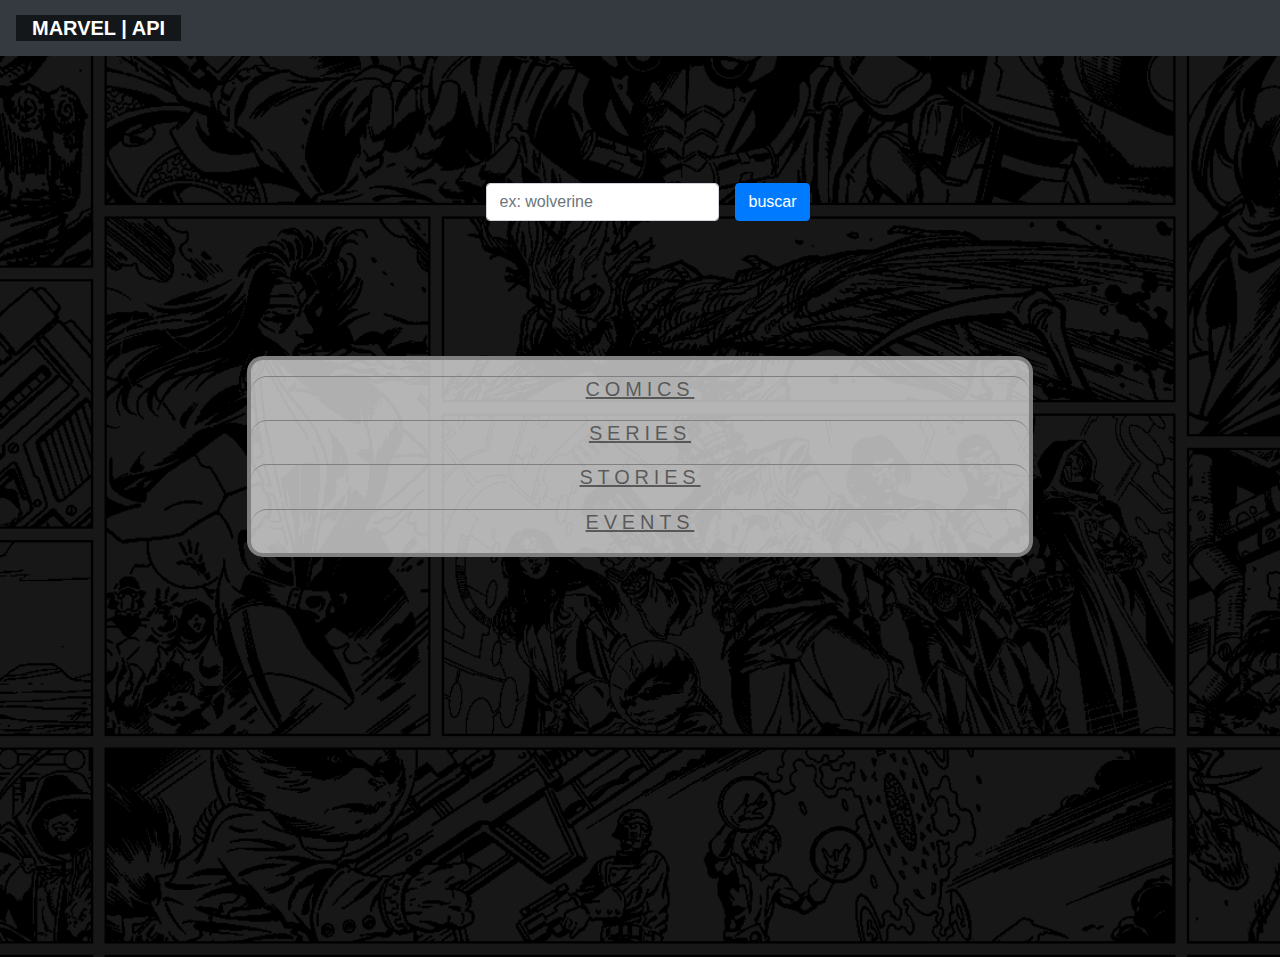
==== public/completeSearch.html @ 0ef27f5d "..." ====
<!DOCTYPE html>
<html lang="pt-br">
<head>
    <meta charset="UTF-8">
    <meta name="viewport" content="width=width-device, initial-scale=1.0">
    <title>API | Marvel</title>
    <link rel="stylesheet" href="css/base.css">
    <link rel="stylesheet" href="css/completeSearch.css">
    <link rel="stylesheet" href="https://stackpath.bootstrapcdn.com/bootstrap/4.1.3/css/bootstrap.min.css">
</head>
<body>
<div class="body">

<header class="">
    <nav class="navbar navbar-expand-md navbar-dark bg-dark">
        <a class="navbar-brand" href="index.html">
            <span id="logo-marvel" class="logo-marvel" >MARVEL | API</span>
        </a>
    </nav>
</header>

<div class="container" id="container">
    <div class="row justify-content-center">
        <form class="form-inline" id="form-search-complete">
            <div class="form-group mx-sm-3 mb-2">
                <label> <input type="text" class="form-control" id="input-search-complete" required placeholder="ex: wolverine"> </label>
            </div>
            <button type="submit" class="btn btn-primary mb-2">buscar</button>
        </form>
    </div>

    <div class="w50 content-marvel-details">

        <div id="content-marvel-details-1">
            <!--name/description/image-->
        </div>


        <div class="row-comics-series-stories-events">
            <h5 id="click-1">Comics</h5>
              <ul class="hide marvel-1" id="comic">  <!--li--> </ul>
        </div>

        <div class="row-comics-series-stories-events">
            <h5 id="click-2">series</h5>
            <ul class="hide marvel-2" id="series"><!--li--> </ul>
        </div>

        <div class="row-comics-series-stories-events">
            <h5 id="click-3">stories</h5>
            <ul class="hide marvel-3" id="stories"> <!--li--> </ul>
        </div>

        <div class="row-comics-series-stories-events">
            <h5 id="click-4">events</h5>
            <ul class="hide marvel-4" id="events"> <!--li--> </ul>
        </div>

</div><!--w50 content-marvel-details-->
</div><!--container-->
</div>
<script src="https://code.jquery.com/jquery-3.5.1.min.js"></script>
<script src="https://cdnjs.cloudflare.com/ajax/libs/popper.js/1.14.3/umd/popper.min.js"></script>
<script src="https://stackpath.bootstrapcdn.com/bootstrap/4.1.3/js/bootstrap.min.js"></script>
<script src="app/generatorMD5.js"></script>
<script src="app/caracters-only.js"></script>
<script src="js/complete-search.js"></script>
</body>
</html>
---- public/css/base.css ----
* {
    margin: 0;
    padding: 0;
    box-sizing: border-box;
}

#body { background: url("./../imagens/marvelBackground.gif") center / cover no-repeat; height: auto}
.body { background: url("./../imagens/marvelBackground.gif") center / cover no-repeat; height: auto;padding-bottom: 25rem}
#container {width: 70%}

.logo-marvel {
    background-color: rgba(0,0,0, .6);
    color: white;
    font-family: "Arial", serif;
    padding: .1rem 1rem;
    font-weight: bold;
}

section#container {
    margin-top: 3rem;
}

main {
    position: relative;
    height: 1400px;
}

.pagination {
    position: absolute;
    left: 25%;
    right: 25%;
    bottom: 0;
    transform: translate(-3%, -3%);
}

.row {
    display: flex;
    flex-wrap: wrap;
    height: 300px;
}

.w25 {
    border: 1px solid black;
    border-radius: 10px;
    flex: calc(25% - 1rem);
    padding: 0;
}

.footer {
    margin-top: 2rem;
    height: 8rem;
    line-height: 8rem;
    width: 100%;
}
.footer > p {
    text-align: center;
    color: white;
}

@media screen and (max-width: 1280px) {
    main {
        height: 1480px;
    }
}

@media screen and (max-width: 1024px) {
    main {
        height: 1450px;
    }
}

@media screen and (max-width: 992px) {

    .pagination > span {
        margin: 2px 0;
    }

    #body { height: calc(50rem * 2)}


}

@media screen and (max-width: 768px) {
    .w25 {
        flex: 50%;
    }
    main {
        height: 150rem;
    }

    #body { height: calc(78rem * 2)}

    .footer {
        margin-top: 0;
    }

}

@media screen and (max-width: 560px) {
    .slider { display: none}
    .w25 {
        flex: 100%;
    }

    main {
        height: 250rem;
    }

    #body { height: calc(130rem * 2)}

    .footer {
        margin-top: 0;
    }

}

@media screen and (max-width: 500px) {
    .w25 {
        flex: 100%;
    }
}
---- public/css/completeSearch.css ----
#logo-marvel {text-align: center}
.content-marvel-details {
    background-color: rgba(250,250,250, .7);
    width: calc(100% - 5rem);
    margin: 0 auto;
    height: auto;
    border-radius: 1rem ;
    padding-top: 1rem;
    border: .3rem solid gray;
}

.content-marvel-details > #content-marvel-details-1 > h3 {
    text-align: center;
    padding: 1rem;
}

.content-marvel-details__container > .img-description {
    display: flex;
    justify-content: space-around;
    padding: 1rem 1rem 2rem 1rem;
}

.img-description > img {
    padding-right: 1rem;
    width: 100%;
    height: 100%;
    max-width: 464px;
    max-height: 261px;
}

.img-description > p {
    padding: 0 1rem;
    text-align: justify;
    width: 100%;
    height: 100%;
}

.content-marvel-details > .row-comics-series-stories-events {
    width: 100%;
    height: auto;
    padding-bottom: .7rem;
    border-top-left-radius: 1rem ;
    border-top-right-radius: 1rem ;
    border-top: 1px solid gray;
}

.row-comics-series-stories-events > h5 {
    color: rgba(0,0,0,.5);
    text-align: center;
    text-transform: uppercase;
    text-decoration: underline;
    letter-spacing: .3rem;
    cursor: pointer;
}

.row-comics-series-stories-events > ul{
    padding: 1rem;
    list-style: none;
    display: flex;
    flex-direction: column;
    flex-wrap: wrap;
    height: 28rem;
}

.row-comics-series-stories-events > ul > li{
    text-decoration: underline;
    color: rgba(0,0,0,.8);
    padding-bottom: .2rem;
}

.invisible {
    display: block;
}
@media screen and (max-width: 1024px) {
    .row-comics-series-stories-events > ul{
        height: auto;
    }
}

@media screen and (max-width: 992px) {
    .row-comics-series-stories-events > ul{
        height: auto;
    }
}

@media screen and (max-width: 768px) {
    .content-marvel-details__container > .img-description {
        flex-direction: column;
    }
}

@media screen and (max-width: 560px) {


}

@media screen and (max-width: 500px) {

}
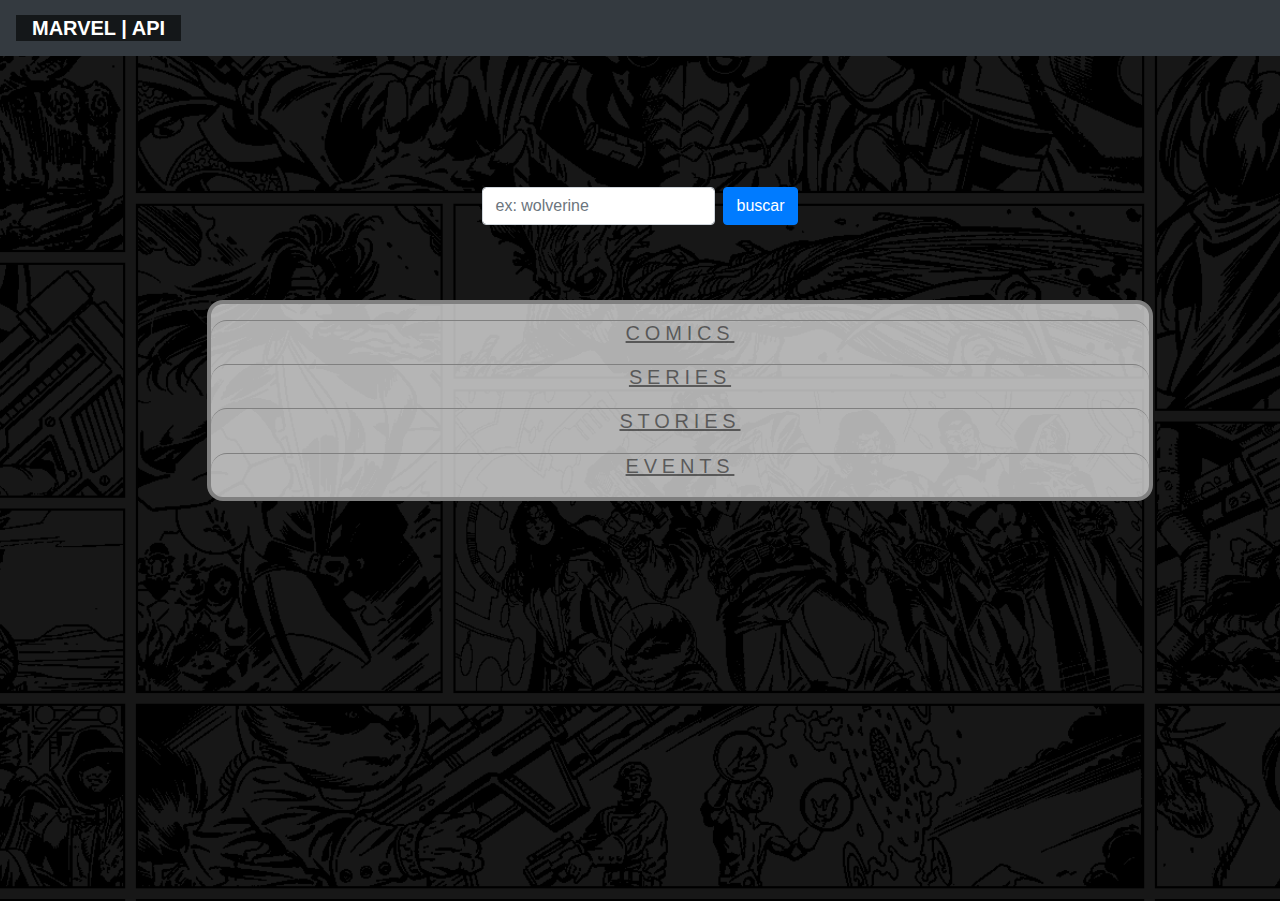
==== commit 823feae6: "finalizado" ====
--- a/public/completeSearch.html
+++ b/public/completeSearch.html
@@ -22,10 +22,11 @@
 <div class="container" id="container">
     <div class="row justify-content-center">
         <form class="form-inline" id="form-search-complete">
-            <div class="form-group mx-sm-3 mb-2">
+            <div class="form-group mx-sm-3 " id="labe-input-button">
                 <label> <input type="text" class="form-control" id="input-search-complete" required placeholder="ex: wolverine"> </label>
+                <button type="submit" class="btn btn-primary ml-2">buscar</button>
             </div>
-            <button type="submit" class="btn btn-primary mb-2">buscar</button>
+
         </form>
     </div>
 
--- a/public/css/base.css
+++ b/public/css/base.css
@@ -59,45 +59,76 @@
 
 @media screen and (max-width: 1280px) {
     main {
-        height: 1480px;
+        height: 90rem;
+    }
+
+    .w25 {
+        flex: 25%;
     }
 }
 
 @media screen and (max-width: 1024px) {
     main {
-        height: 1450px;
+        height: 110rem;
     }
+
+    .w25 {
+        flex: 33%;
+    }
+
 }
 
-@media screen and (max-width: 992px) {
-
-    .pagination > span {
-        margin: 2px 0;
+@media screen and (max-width: 840px) {
+    main {
+        height: 115rem;
     }
-
-    #body { height: calc(50rem * 2)}
-
-
 }
 
 @media screen and (max-width: 768px) {
     .w25 {
+        flex: 33%;
+    }
+    main {
+        height: 115rem;
+    }
+
+    #body { height: calc(63rem * 2)}
+
+    .footer {
+        margin-top: 0;
+    }
+
+    .bg-modal-navegate {
+        top: 20rem;
+    }
+
+}
+
+@media screen and (max-width: 640px) {
+    .slider { display: none}
+    .w25 {
         flex: 50%;
     }
+
     main {
-        height: 150rem;
+        height: 132rem;
     }
 
-    #body { height: calc(78rem * 2)}
+    #body { height: calc(71rem * 2)}
 
     .footer {
         margin-top: 0;
     }
 
 }
-
-@media screen and (max-width: 560px) {
-    .slider { display: none}
+@media screen and (max-width: 640px) {
+    .w25 {
+        flex: 100%;
+    }
+    main { height: 245rem;}
+    #body { height: calc(130rem * 2)}
+}
+@media screen and (max-width: 500px) {
     .w25 {
         flex: 100%;
     }
@@ -106,16 +137,26 @@
         height: 250rem;
     }
 
-    #body { height: calc(130rem * 2)}
+    #body { height: calc(133rem * 2)}
 
     .footer {
         margin-top: 0;
+
     }
+    .bg-modal-navegate {
+        top: 20rem;
+    }
+
+    .bg-modal{
+        width: 100%;
+    }
+
+    .box-modal {
+        width: 97%;
+        left: 2rem;
+    }
+
 
 }
 
-@media screen and (max-width: 500px) {
-    .w25 {
-        flex: 100%;
-    }
-}
+
--- a/public/css/completeSearch.css
+++ b/public/css/completeSearch.css
@@ -1,8 +1,8 @@
 #logo-marvel {text-align: center}
 .content-marvel-details {
     background-color: rgba(250,250,250, .7);
-    width: calc(100% - 5rem);
-    margin: 0 auto;
+    width: calc(100% + 5rem);
+    margin: -3.5rem auto 0 auto;
     height: auto;
     border-radius: 1rem ;
     padding-top: 1rem;
@@ -71,6 +71,7 @@
 .invisible {
     display: block;
 }
+/*#labe-input-button {display: flex}*/
 @media screen and (max-width: 1024px) {
     .row-comics-series-stories-events > ul{
         height: auto;
@@ -90,7 +91,15 @@
 }
 
 @media screen and (max-width: 560px) {
+    #form-search-complete {
+        margin-top: 5rem;
+        margin-left: 4rem;
+        padding: 0;
+    }
 
+    #container{
+        margin-left: 2rem;
+    }
 
 }
 
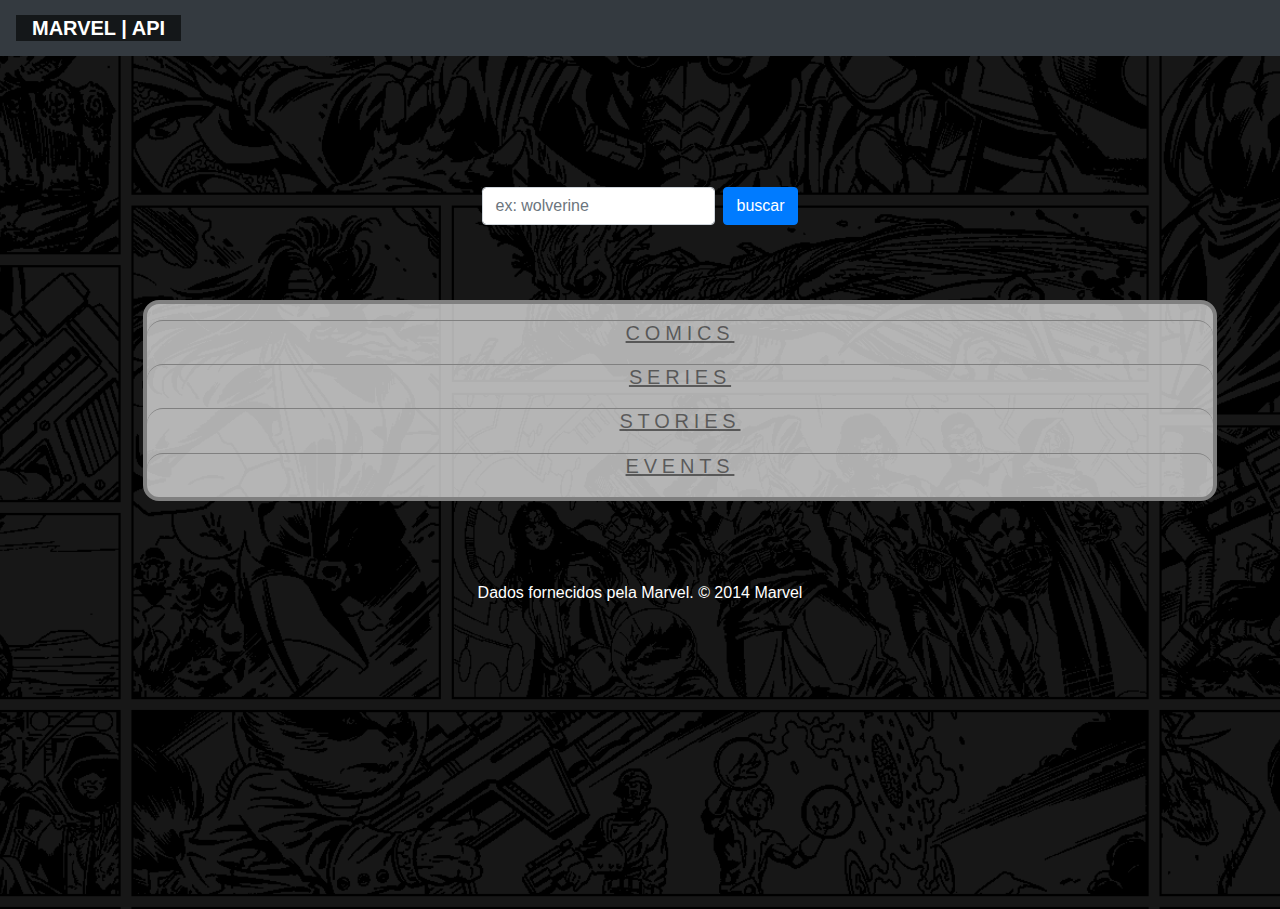
==== commit 4d707c1b: "finalizado" ====
--- a/public/completeSearch.html
+++ b/public/completeSearch.html
@@ -7,6 +7,7 @@
     <link rel="stylesheet" href="css/base.css">
     <link rel="stylesheet" href="css/completeSearch.css">
     <link rel="stylesheet" href="https://stackpath.bootstrapcdn.com/bootstrap/4.1.3/css/bootstrap.min.css">
+    <link rel="icon" href="ico.ico" type="image/x-icon"/>
 </head>
 <body>
 <div class="body">
@@ -59,7 +60,9 @@
 
 </div><!--w50 content-marvel-details-->
 </div><!--container-->
+    <p id="marvel-reference-complete-search">Dados fornecidos pela Marvel. © 2014 Marvel</p>
 </div>
+
 <script src="https://code.jquery.com/jquery-3.5.1.min.js"></script>
 <script src="https://cdnjs.cloudflare.com/ajax/libs/popper.js/1.14.3/umd/popper.min.js"></script>
 <script src="https://stackpath.bootstrapcdn.com/bootstrap/4.1.3/js/bootstrap.min.js"></script>
--- a/public/css/base.css
+++ b/public/css/base.css
@@ -5,8 +5,8 @@
 }
 
 #body { background: url("./../imagens/marvelBackground.gif") center / cover no-repeat; height: auto}
-.body { background: url("./../imagens/marvelBackground.gif") center / cover no-repeat; height: auto;padding-bottom: 25rem}
-#container {width: 70%}
+.body { background: url("./../imagens/marvelBackground.gif") center / cover no-repeat; height: auto;padding-bottom: 18rem}
+#container {width: 80%}
 
 .logo-marvel {
     background-color: rgba(0,0,0, .6);
@@ -48,13 +48,22 @@
 
 .footer {
     margin-top: 2rem;
-    height: 8rem;
-    line-height: 8rem;
+    height: 10rem;
+    line-height: 10rem;
     width: 100%;
 }
 .footer > p {
     text-align: center;
-    color: white;
+    color: black;
+    font-size: 1rem;
+    letter-spacing: .3rem;
+}
+
+#marvel-reference-index {
+    color: black;
+    width: 100%;
+    text-align: center;
+    border: solid 1px blue;
 }
 
 @media screen and (max-width: 1280px) {
--- a/public/css/completeSearch.css
+++ b/public/css/completeSearch.css
@@ -1,4 +1,10 @@
 #logo-marvel {text-align: center}
+#marvel-reference-complete-search {
+    color: White;
+    margin-top: 5rem;
+    width: 100%;
+    text-align: center;
+}
 .content-marvel-details {
     background-color: rgba(250,250,250, .7);
     width: calc(100% + 5rem);
@@ -98,7 +104,8 @@
     }
 
     #container{
-        margin-left: 2rem;
+        margin-left: .8rem;
+        
     }
 
 }
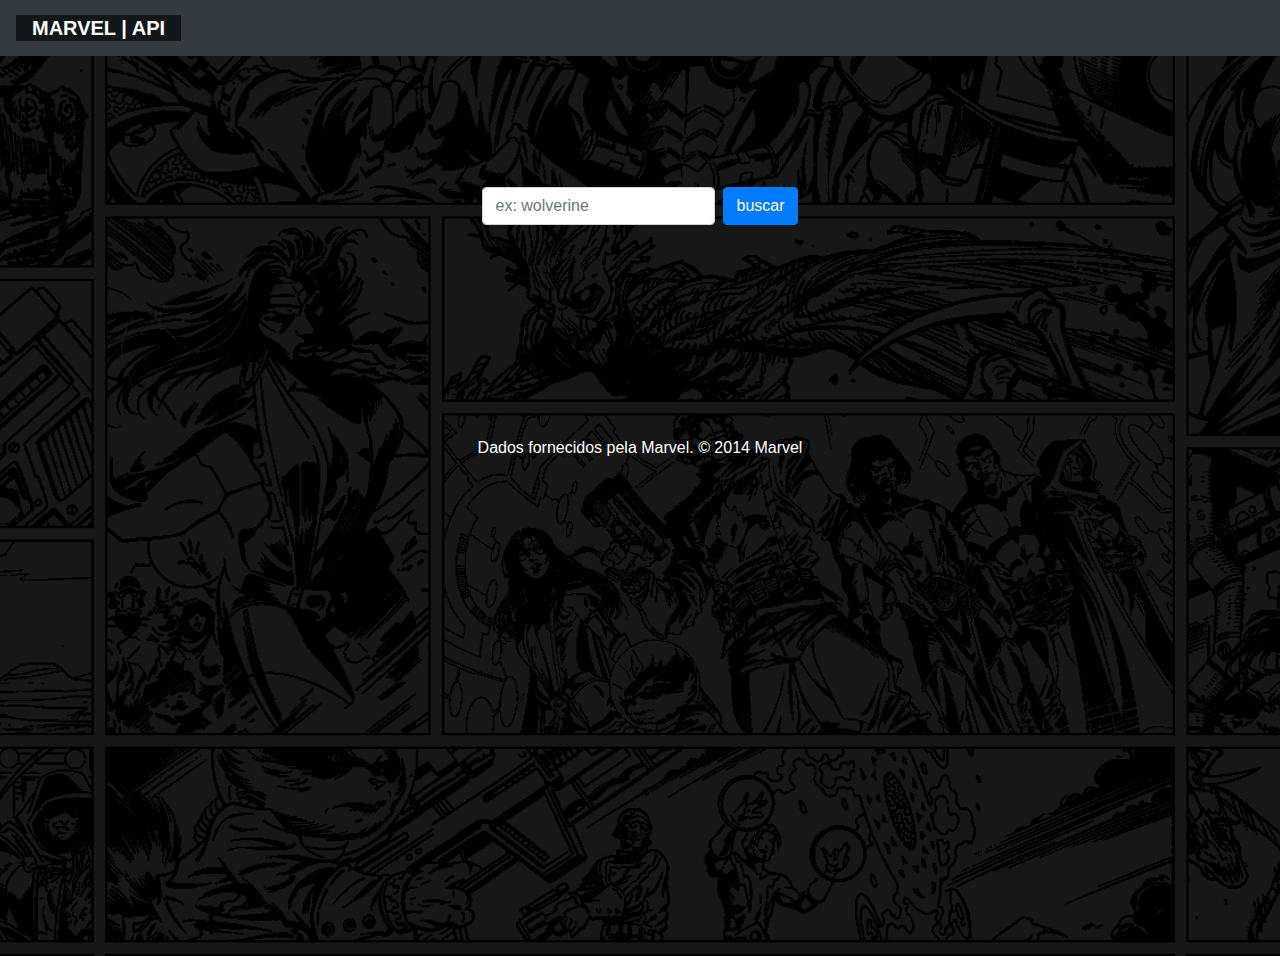
==== commit 5613661e: "implementando melhorias" ====
--- a/public/completeSearch.html
+++ b/public/completeSearch.html
@@ -31,7 +31,7 @@
         </form>
     </div>
 
-    <div class="w50 content-marvel-details">
+    <div class="w50 content-marvel-details" id="content-marvel-details">
 
         <div id="content-marvel-details-1">
             <!--name/description/image-->
--- a/public/css/base.css
+++ b/public/css/base.css
@@ -5,7 +5,7 @@
 }
 
 #body { background: url("./../imagens/marvelBackground.gif") center / cover no-repeat; height: auto}
-.body { background: url("./../imagens/marvelBackground.gif") center / cover no-repeat; height: auto;padding-bottom: 18rem}
+.body { background: url("./../imagens/marvelBackground.gif") center / cover no-repeat; height: auto;padding-bottom: 30rem}
 #container {width: 80%}
 
 .logo-marvel {
@@ -19,9 +19,9 @@
 section#container {
     margin-top: 3rem;
 }
-
 main {
     position: relative;
+    top: 4rem;
     height: 1400px;
 }
 
@@ -46,25 +46,16 @@
     padding: 0;
 }
 
-.footer {
-    margin-top: 2rem;
-    height: 10rem;
-    line-height: 10rem;
-    width: 100%;
-}
-.footer > p {
+
+footer > p {
+    margin-top: 5rem;
     text-align: center;
     color: black;
     font-size: 1rem;
     letter-spacing: .3rem;
-}
-
-#marvel-reference-index {
-    color: black;
-    width: 100%;
-    text-align: center;
-    border: solid 1px blue;
-}
+    padding: 4rem 0;
+}
+
 
 @media screen and (max-width: 1280px) {
     main {
@@ -98,6 +89,7 @@
         flex: 33%;
     }
     main {
+        top: 3.5rem;
         height: 115rem;
     }
 
@@ -106,6 +98,9 @@
     .footer {
         margin-top: 0;
     }
+    .bg-modal{
+        margin-top: 8rem;
+    }
 
     .bg-modal-navegate {
         top: 20rem;
@@ -120,29 +115,26 @@
     }
 
     main {
+        top: 1rem;
         height: 132rem;
     }
 
-    #body { height: calc(71rem * 2)}
+    #body { height: calc(72rem * 2)}
 
     .footer {
         margin-top: 0;
     }
 
 }
-@media screen and (max-width: 640px) {
+
+
+@media screen and (max-width: 597px) {
     .w25 {
         flex: 100%;
     }
-    main { height: 245rem;}
-    #body { height: calc(130rem * 2)}
-}
-@media screen and (max-width: 500px) {
-    .w25 {
-        flex: 100%;
-    }
-
-    main {
+
+    main {
+        top: 1rem;
         height: 250rem;
     }
 
@@ -157,6 +149,7 @@
     }
 
     .bg-modal{
+        margin-top: 8rem;
         width: 100%;
     }
 
@@ -165,7 +158,57 @@
         left: 2rem;
     }
 
-
-}
-
-
+    .footer > p {
+        flex: 100%;
+        text-align: center;
+        color: black;
+        font-size: .75rem;
+    }
+
+}
+
+@media screen and (max-width: 468px) {
+    main {
+        top: 1rem;
+        height: 255rem;
+    }
+
+    #img-search {
+        width: 330px!important;
+        height: 151px!important;
+    }
+
+    .bg-modal {width: 97%!important;}
+}
+
+@media screen and (max-width: 384px) {
+    .w25 {
+        flex: 100%;
+    }
+
+    main {
+        height: 255rem;
+    }
+
+    #body { height: calc(135rem * 2)}
+
+    .bg-modal-navegate {
+        top: 20rem;
+    }
+
+    .bg-modal{
+        width: 100%;
+    }
+
+    .box-modal {
+        width: 97%;
+        left: 2rem;
+    }
+
+    footer > p {
+        padding: 4rem 0;
+    }
+
+}
+
+
--- a/public/css/completeSearch.css
+++ b/public/css/completeSearch.css
@@ -1,4 +1,7 @@
 #logo-marvel {text-align: center}
+#content-marvel-details {
+    display: none;
+}
 #marvel-reference-complete-search {
     color: White;
     margin-top: 5rem;
@@ -94,6 +97,10 @@
     .content-marvel-details__container > .img-description {
         flex-direction: column;
     }
+
+    .img-description > p {
+        padding: 1rem;
+    }
 }
 
 @media screen and (max-width: 560px) {
@@ -105,13 +112,14 @@
 
     #container{
         margin-left: .8rem;
-        
     }
 
 }
 
-@media screen and (max-width: 500px) {
-
+@media screen and (max-width: 384px) {
+    #container{
+        margin-left: 0;
+    }
 }
 
 
